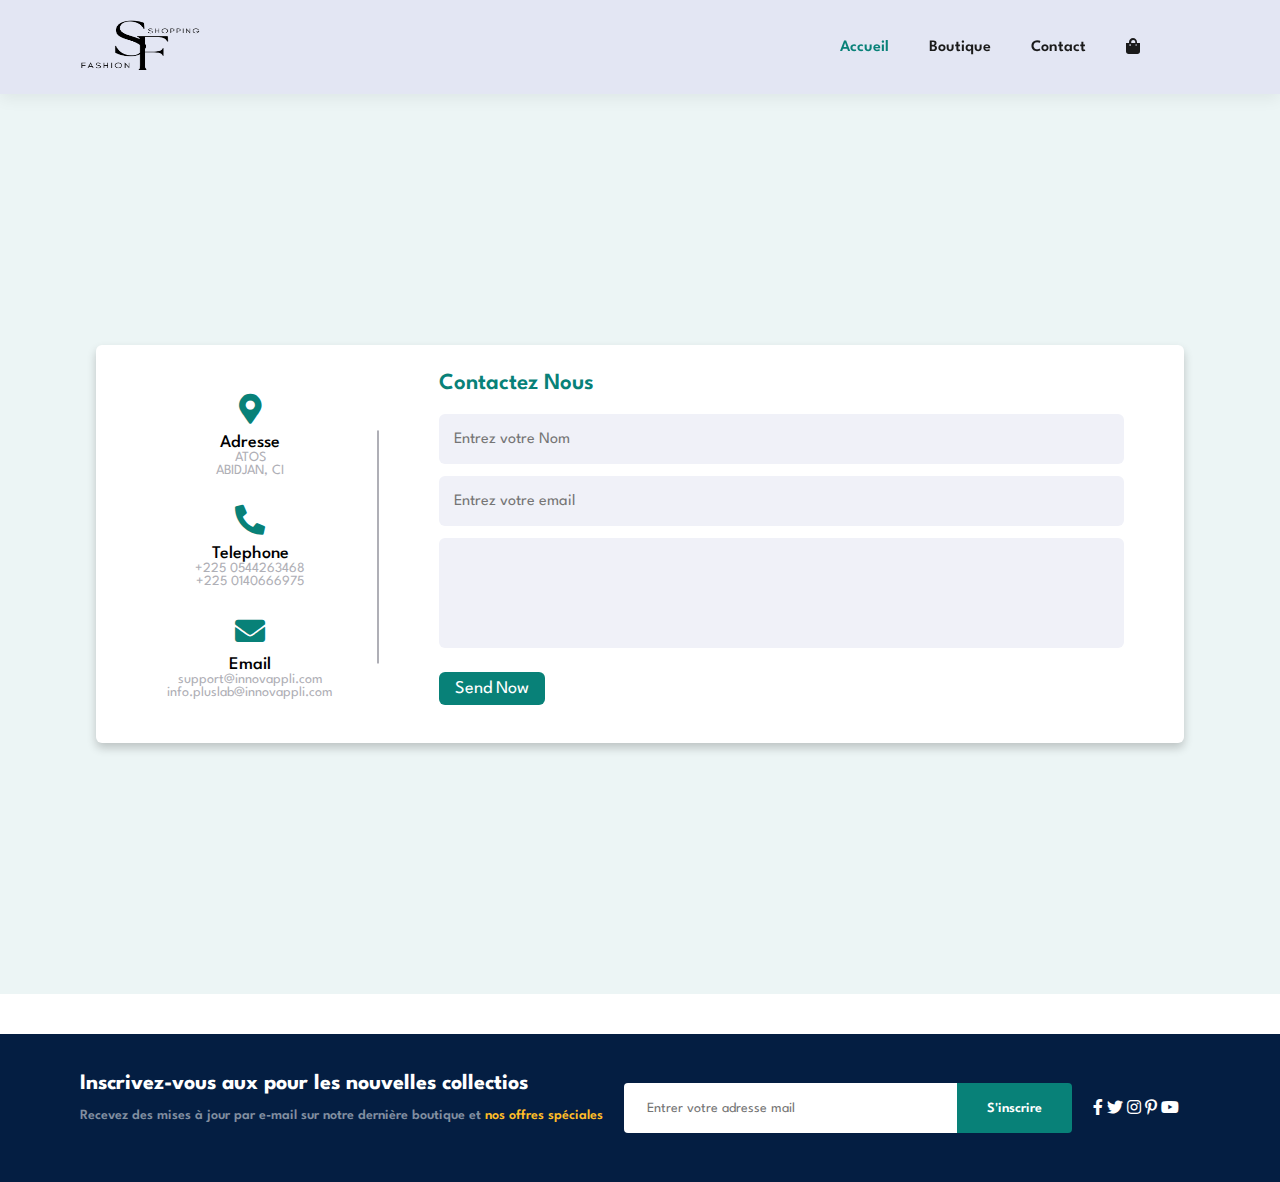
==== contact.html @ 9cd8980a "Yann" ====
<!DOCTYPE html>
<html lang="en">
<head>
    <meta charset="UTF-8">
    <meta http-equiv="X-UA-Compatible" content="IE=edge">
    <meta name="viewport" content="width=device-width, initial-scale=1.0">
    <link
      rel="stylesheet"
      href="https://pro.fontawesome.com/releases/v5.10.0/css/all.css"
    />

    <link rel="stylesheet" href="./assets/css/style.css" />
    <title>Document</title>
</head>
<body>
    <section id="header">
        <a href="#"><img src="./assets/img/logo.png" class="logo" alt="" /></a>
        <div>
          
          <ul id="navbar">
            <li><a class="active" href="index.html">Accueil</a></li>
            <li><a href="produit.html">Boutique</a></li>
            <li><a href="contact.html">Contact</a></li>
            <li>
              <a id="lg-bag" href="cart.html"
                ><i class="fa fa-shopping-bag"></i
              ></a>
            </li>
            <li><i class="fa-regular fa-magnifying-glass"></i></li>
            <a href="#" id="close"><i class="far fa-times"></i></a>
          </ul>
        </div>
        <div id="mobile">
          <a href="cart.html"><i class="far fa-shopping-bar"></i></a>
          <i id="bar" class="fas fa-outdent"></i>
        </div>
    </section>
    <div id="bd">
      <div class="container">
          <div class="content">
            <div class="left-side">
              <div class="address details">
                <i class="fas fa-map-marker-alt"></i>
                <div class="topic">Adresse</div>
                <div class="text-one">ATOS </div>
                <div class="text-two">ABIDJAN, CI</div>
              </div>
              <div class="phone details">
                <i class="fas fa-phone-alt"></i>
                <div class="topic">Telephone</div>
                <div class="text-one">+225 0544263468</div>
                <div class="text-two">+225 0140666975</div>
              </div>
              <div class="email details">
                <i class="fas fa-envelope"></i>
                <div class="topic">Email</div>
                <div class="text-one">support@innovappli.com</div>
                <div class="text-two">info.pluslab@innovappli.com</div>
              </div>
            </div>
            <div class="right-side">
              <div class="topic-text">Contactez Nous</div>
              <p></p>
            <form action="#">
              <div class="input-box">
                <input type="text" placeholder="Entrez votre Nom">
              </div>
              <div class="input-box">
                <input type="text" placeholder="Entrez votre email">
              </div>
              <div class="input-box message-box">
                <textarea name="" id="" cols="30" rows="10"></textarea>
              </div>
              <div class="button">
                <input type="button" value="Send Now" >
              </div>
            </form>
          </div>
          </div>
      </div>
    </div>
      <section id="newsletter" class="section-p1 section-m1">
        <div class="newstext">
          <h4>Inscrivez-vous aux pour les nouvelles collectios</h4>
          <p>
            Recevez des mises à jour par e-mail sur notre dernière boutique et
            <span>nos offres spéciales</span>
          </p>
        </div>
        <div class="form">
          <input type="text" placeholder=" Entrer votre adresse mail" />
          <button class="normal">S'inscrire</button>
        </div>
        <div class="icon">
          <i class="fab fa-facebook-f"></i>
          <i class="fab fa-twitter"></i>
          <i class="fab fa-instagram"></i>
          <i class="fab fa-pinterest-p"></i>
          <i class="fab fa-youtube"></i>
        </div>
        <img src="img/pay/pay.png" alt="" />
      </section>

</body>
</html>
---- assets/css/style.css ----
@import url("https://fonts.googleapis.com/css2?family=Spartan:wght@100;200;300;400;500;600;700;800;900&display=swap");
* {
  margin: 0;
  padding: 0;
  box-sizing: border-box;
  font-family: "Spartan", sans-serif;
}

html {
  scroll-behavior: smooth;
}

body{
  
  background-repeat: no-repeat;
  background-size: cover;
}

/* Global Styles */

h1 {
  font-size: 50px;
  line-height: 64px;
  color: #222;
}

h2 {
  font-size: 46px;
  line-height: 54px;
  color: #222;
}

h4 {
  font-size: 20px;
  color: #222;
}

h6 {
  font-weight: 700;
  font-size: 12px;
}

p {
  font-size: 16px;
  color: white;
  margin: 15px 0 20px 0;
}

.section-p1 {
  padding: 40px 80px;
}

.section-m1 {
  margin: 40px 0;
}

button.normal{
  font-size: 14px;
  font-weight: 600;
  padding: 15px 30px;
  color: black;
  background-color: #fff;
  border-radius: 4px;
  cursor: pointer;
  border: none;
  outline: none;
  transition: 0.2s;
}

button.white{
  font-size: 13px;
  font-weight: 600;
  padding: 11px 18px;
  color: #fff;
  background-color: transparent;
  cursor: pointer;
  border: 1px solid #fff;
  outline: none;
  transition: 0.2s;
}

body {
  width: 100%;
}

/* entete */
#header{
  display: flex;
  align-items: center;
  justify-content: space-between;
  padding: 20px 80px;
  background-color: #E3E6F3;
  box-shadow: 0 5px 15px rgba(0, 0, 0, 0.06);
  z-index: 999;
  position: sticky;
  top: 0;
  left: 0;
}

#header .logo{
  width: 120px;
  height: 50px;
}


#navbar{
  display: flex;
  align-items: center;
  justify-content: center;
  list-style: none;
}



#navbar li{
  padding: 0 20px;
  position: relative;
}

#navbar li a{
  text-decoration: none;
  font-size: 16px;
  font-weight: 600;
  color: #1a1a1a;
  transition: 0.3s ease;
}

#navbar li a:hover,
#navbar li a.active{
  color:#088178
}

#navbar li a.active::after,
#navbar li a:hover::after{
  content: "";
  position: absolute;
  bottom: -4px;
  left: 20px;

}

/* section hero */

#hero{
  background-image: url("./assets/img/image.webp");
  height: 90vh;
  width: 100%;
  background-size: cover;
  background-position: top 35% right 0;
  padding: 0 80px;
  display: flex;
  flex-direction: column;
  align-items: flex-start;
  justify-content: center;
}

#hero h4{
  padding: 15px;
  color: yellow;
}

#hero h2{
  padding: 15px;
  color: yellow;
}

#hero h1{
  color: rgb(255, 34, 0);
}

#hero button{
  background-image: url("img/button.png");
  background-color: transparent;
  color: #088178;
  border: 0;
  padding: 14px 80px 14px 65px;
  background-repeat: no-repeat;
  font-weight: 700;
  font-size: 15px;
}

/* section nouveauté */

#atout{
  display: flex;
  align-items: center;
  justify-content: space-between;
  flex-wrap: wrap;
 
}

#atout .fe-box{
  width: 180px;
  text-align: center;
  padding: 25px 15px;
  box-shadow: 20px 20px 34px rgba(0, 0, 0, 0.03);
  border: 1px solid #cce7d0;
  background: white;
  border-radius: 4px;
  margin: 15px 0;
  
}

#atout .fe-box:hover{
  box-shadow: 10px 10px 54px rgba(70, 62, 221, 0.01);
  border: 2px solid #cce7d0;

}

#atout .fe-box img{
  width: 100%;
  margin-bottom: 10px;
}

#atout .fe-box h6{
  display: inline-block;
  padding: 9px 8px 6px 8px;
  line-height: 1px;
  border-radius: 4px;
  color: #088178;
  background-color: #fddde4;
}

#atout .fe-box:nth-child(2) h6{
  background-color: #cdebbc;
}
#atout .fe-box:nth-child(3) h6{
  background-color: #d1e8f2;
}
#atout .fe-box:nth-child(4) h6{
  background-color: #cdd4f8;
}
#atout .fe-box:nth-child(5) h6{
  background-color: #f6dbf6;
}
#atout .fe-box:nth-child(6) h6{
  background-color: #fff2e5;
}

/* section product1 */

#product1{
  text-align: center;
}

#product1 .pro-container{
  display: flex;
  justify-content: space-between;
  padding-top: 20px;
  flex-wrap: wrap;
  
}

#product1 .pro{
  width: 24%;
  min-height: 250px;
  padding: 10px 5px;
  border: 1px solid #cce7d0;
  cursor: pointer;
  box-shadow: 20px 20px 30px rgba(0, 0, 0, 0.02);
  margin: 5px 5px;
  transition: 0.2s ease;
  position: relative;
  background-color: #eeeff43b;
}

#product1 .pro:hover{
  box-shadow: 20px 20px 30px rgba(0, 0, 0, 0.06);
}

#product1 .pro img{
 width: 100%;
 height: 250px;

 
}
#product1 .pro .des{
  text-align: start;
  padding: 10px 0;
}

#product1 .pro .des span{
  color: #606063;
  font-size: 12px;
  }

#product1 .pro .des h5{
  padding-top: 7px;
  color: #1a1a1a;
  font-size: 14px;
  }

#product1 .pro .des i{
  color: rgb(243, 181, 25);
  font-size: 12px;
  }
      
#product1 .pro .des h4{
 padding-top: 7px;
 font-size: 15px;
 font-weight: 700;
 color: #088178;
  }

#product1 .pro .cart{
  width: 40px;
  height: 40px;
  line-height: 40px;
  background-color: #e8f6ea;
  color: #088178;
  font-weight: 500;
  border-radius: 50%;
  border: 1px solid #cce7d0;
  position: absolute;
  bottom: 20px;
  right: 10px;
}

/* section banner */

#banner{
  display: flex;
  justify-content: center;
  flex-direction: column;
  align-items: center;
  text-align: center;
  background-image: url(/b2.jpg);
  width: 100%;
  height: 40vh;
  background-size: cover;
  background-position: center;
}

#banner h4{
  color: #fff;
  font-size: 16px;
}

#banner h2{
  color: #fff;
  font-size: 30px;
  padding: 10px 0;
}

#banner h2 span{
  color: #ef3636;
}

#banner button:hover{
  background: #088178;
  color: #fff;
}

/* sm-banner */

#sm-banner{
  display:flex;
  justify-content: space-between;
  flex-wrap: wrap;
}

#sm-banner .banner-box{
  display: flex;
  justify-content: center;
  flex-direction: column;
  align-items: flex-start;
  background-image: url("./assets/img/promotion/1.webp");
  width: 550px;
  height: 50vh;
  background-size: cover;
  background-position: center;
  padding: 30px;
}

#sm-banner .banner-box2{
  background-image: url("./assets/img/promotion/2.webp");
}

#sm-banner h4{
color: #fff;
font-size: 20px;
font-weight: 300;
}

#sm-banner h2{
  color: #fff;
  font-size: 25px;
  font-weight: 800;
}

#sm-banner span{
    color: #fff;
    font-size: 14px;
    font-weight: 500;
    padding-bottom: 15px;
}

#sm-banner .banner-box:hover button{
      background:#088178 ;
      border: 1px solid #088178 ;
}


/* section banner3 */

#banner3{
  display: flex;
  justify-content: space-between;
  flex-wrap: wrap;
  padding: 0 80px;
}

#banner3 .banner-box{
  display: flex;
  justify-content: center;
  flex-direction: column;
  align-items: flex-start;
  background-image: url("./assets/img/promotion/1.jpg");
  width: 30%;
  height: 30vh;
  background-size: cover;
  background-position: center;
  padding: 20px;
  margin-bottom: 20px;
}

#banner3 .banner-box2{
  background-image: url("./assets/img/promotion/2.jpg");
}

#banner3 .banner-box3{
  background-image: url("./assets/img/promotion/3.jpg");
}


#banner3 h2{
  color: #fff;
  font-weight: 900;
  font-size: 22px;
}

#banner3 h3{
  color: #ec544e;
  font-weight: 800;
  font-size: 15px;
}

/* section newsletter */
#newsletter{
  display: flex;
  justify-content: space-between;
  flex-wrap: wrap;
  align-items: center;
  background-image: url("img/banner/b14.png");
  background-repeat: no-repeat;
  background-color: #041e42;
  position: absolute;
  width: 100%;
}

#newsletter h4{
  font-size: 22px;
  font-weight: 700;
  color: #fff;
}

#newsletter p{
  font-size: 14px;
  font-weight: 600;
  color: #818ea0;
}

#newsletter p span{
  color: #ffbd27;
}

#newsletter .form{
  display: flex;
  width: 40%;
}
#newsletter input{
  height: 3.125rem;
  width: 100%;
  padding: 0 1.25em;
  font-size: 14px;
  border: 1px solid transparent;
  border-radius: 4px;
  outline: none;
  border-top-right-radius: 0;
  border-bottom-right-radius: 0;
}

#newsletter  button{
  background-color: #088178;
  color: #fff;
  white-space: nowrap;
  border-top-left-radius: 0;
  border-bottom-left-radius: 0;
}

#newsletter  .icon{
  color: white;

}

#mobile{
  display: none;
  align-items: center;
}

#close{
  display: none;
}

/* Responsive */
@media (max-width:1180px){
  .section-p1{
    padding: 40px 40px;
  }
  #navbar{
    display: flex;
    flex-direction: column;
    align-items: flex-start;
    justify-content: flex-start;
    position: fixed;
    top: 0;
    right: 0px;
    height: 30vh;
    width: 110px;
    background-color:hwb(42 22% 4%);
    color: black;
    box-shadow: 0 40px 60px rgba(0, 0, 0, 0.1);
    padding: 80px 0 0 10px;
  }

  #navbar li{
    margin-bottom: 25px;
  }

  #mobile{
    display: flex;
    align-items: center;
  }

  #mobile{
    color: #1a1a1a;
    font-size: 24px;
    padding: 20px;
  }

  #close{
    display: initial;
    position: absolute;
    top: 30px;
    left: 30px;
    color: #222;
    font-size: 24px;
  }

  #lg-bag{
    display: none;
  }

  #hero{
    height: 70vh;
    padding: 0 80px;
    background-position: top 30px right 30% ;
  }

  #atout{
    justify-content: center;
  }

  #atout .fe-box{
    margin: 15px 15px;
  }

  #product1 .pro-container{
    justify-content: center;
  }

  #product1 .pro{
    margin: 15px;
  }

  #product1 .pro img{
    width: 100%;
    height: 150px;
  }

  #banner{
    height: 20vh;
  }

  #sm-banner .banner-box{
    min-width: 100%;
    height: 30vh;
  }

  #banner3{
    padding: 0px 60px;
    width: 100%;
    margin: 0px;
   
    
  }

  #banner3 .banner-box{
    width: 28%;
  }

  #newsletter .form{
    width: 100%;
  }

  .form{
    margin: 10px;
  }

  #sm-banner .banner-box2{
    margin-top: 20px;
  }

  #banner3 .banner-box{
    width: 100%;
}
}

@media(max-width: 477px){

  .p1{
    padding: 20px;
  }
  #header{
    padding: 10px 30px;
  }

  h2{
    font-size: 25px;

  }

  h1{
    font-size: 30px;
  }

  #hero{
    padding: 0 20px;
    background-position: 75%;
  }

  #atout{
    justify-content: space-between;
  }

  #atout .fe-box{
    width: 90%;
  }
    

  #product1 .pro{
    width: 90%;
  }

  #banner{
    height: 40vh;
  }

  #sm-banner .banner-box{
    height: 40vh;
  }

  #sm-banner .banner-box2{
    margin-top: 20px;
  }

  #banner3{
    padding: 0 20px;
  }

  #banner3 .banner-box{
    width: 100%;
  }
  #newsletter{
    padding: 40px 20px;
  }
  #newsletter .form{
    width: 100%;
  }
}

.container{
  width: 85%;
  background: #fff;
  border-radius: 6px;
  padding: 20px 60px 30px 40px;
  box-shadow: 0 5px 10px rgba(0, 0, 0, 0.2);
}
.container .content{
  display: flex;
  align-items: center;
  justify-content: space-between;
}
.container .content .left-side{
  width: 25%;
  height: 100%;
  display: flex;
  flex-direction: column;
  align-items: center;
  justify-content: center;
  margin-top: 15px;
  position: relative;
}
.content .left-side::before{
  content: '';
  position: absolute;
  height: 70%;
  width: 2px;
  right: -15px;
  top: 50%;
  transform: translateY(-50%);
  background: #afafb6;
}
.content .left-side .details{
  margin: 14px;
  text-align: center;
}
.content .left-side .details i{
  font-size: 30px;
  color: #088178;
  margin-bottom: 10px;
}
.content .left-side .details .topic{
  font-size: 18px;
  font-weight: 500;
}
.content .left-side .details .text-one,
.content .left-side .details .text-two{
  font-size: 14px;
  color: #afafb6;
}
.container .content .right-side{
  width: 75%;
  margin-left: 75px;
}
.content .right-side .topic-text{
  font-size: 23px;
  font-weight: 600;
  color: #088178;
}
.right-side .input-box{
  height: 50px;
  width: 100%;
  margin: 12px 0;
}
.right-side .input-box input,
.right-side .input-box textarea{
  height: 100%;
  width: 100%;
  border: none;
  outline: none;
  font-size: 16px;
  background: #F0F1F8;
  border-radius: 6px;
  padding: 0 15px;
  resize: none;
}
.right-side .message-box{
  min-height: 110px;
}
.right-side .input-box textarea{
  padding-top: 6px;
}
.right-side .button{
  display: inline-block;
  margin-top: 12px;
}
.right-side .button input[type="button"]{
  color: #fff;
  font-size: 18px;
  outline: none;
  border: none;
  padding: 8px 16px;
  border-radius: 6px;
  background: #088178;
  cursor: pointer;
  transition: all 0.3s ease;
}
.button input[type="button"]:hover{
  background: #088178;
}

@media (max-width: 950px) {
  .container{
    width: 90%;
    padding: 30px 40px 40px 35px ;
  }
  .container .content .right-side{
   width: 75%;
   margin-left: 55px;
}
}
@media (max-width: 820px) {
  .container{
    margin: 40px 0;
    height: 100%;
  }
  .container .content{
    flex-direction: column-reverse;
  }
 .container .content .left-side{
   width: 100%;
   flex-direction: row;
   margin-top: 40px;
   justify-content: center;
   flex-wrap: wrap;
 }
 .container .content .left-side::before{
   display: none;
 }
 .container .content .right-side{
   width: 100%;
   margin-left: 0;
 }
}
#bd{
  min-height: 100vh;
  width: 100%;
  background: #e7f3f3ca;
  display: flex;
  align-items: center;
  justify-content: center;
}
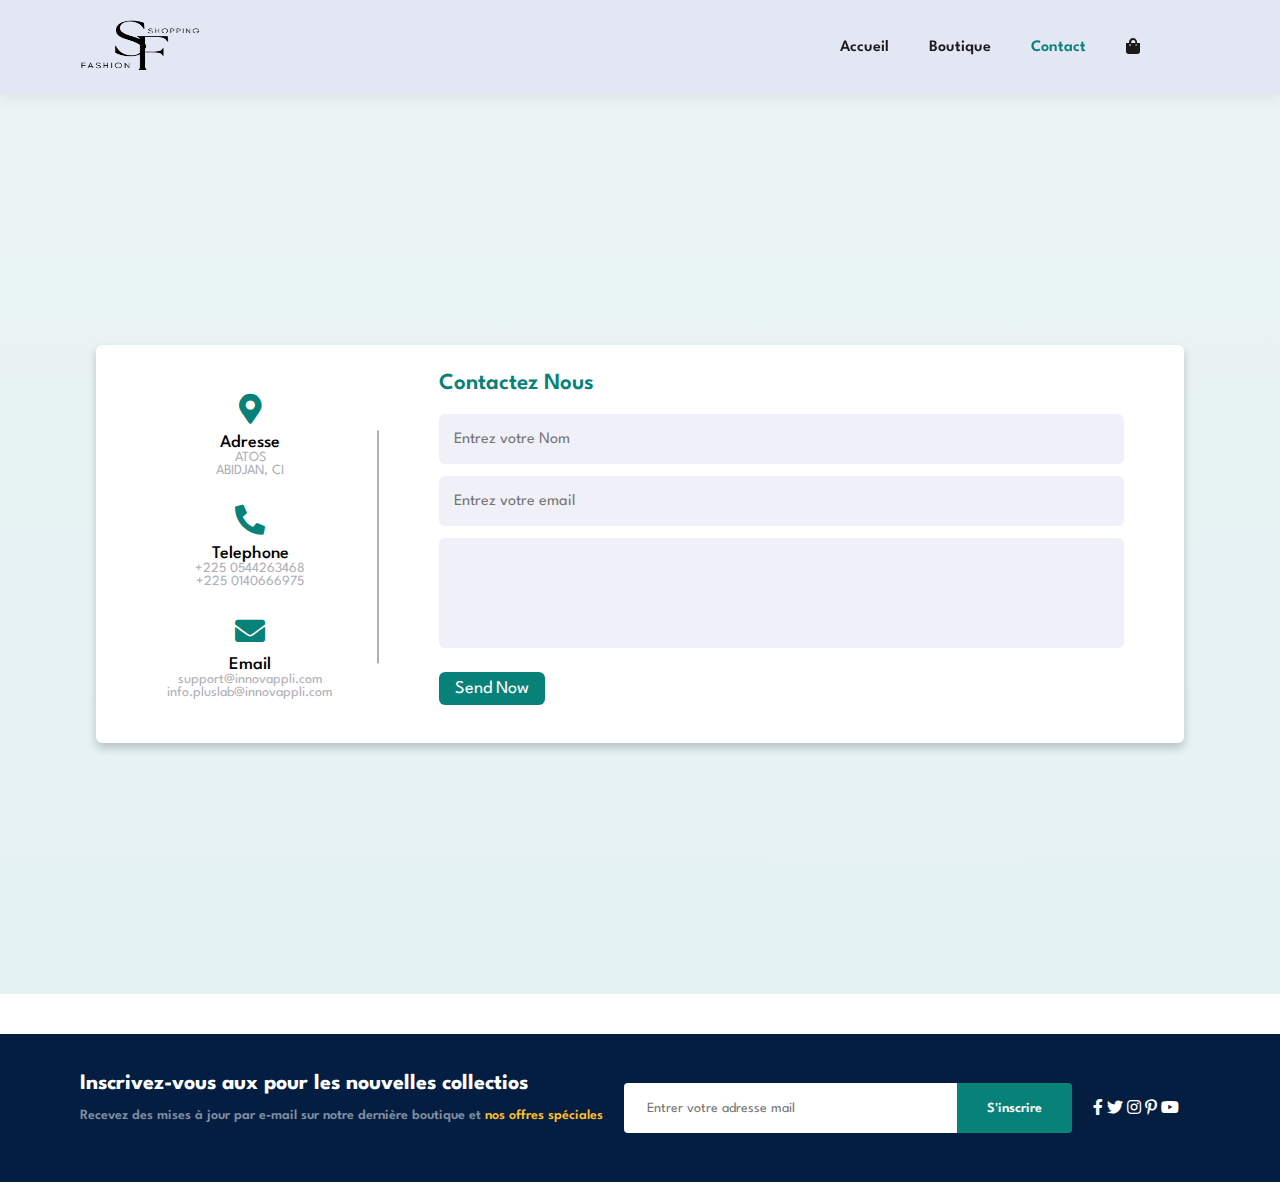
==== commit a1505ffa: "Yann" ====
--- a/contact.html
+++ b/contact.html
@@ -18,9 +18,9 @@
         <div>
           
           <ul id="navbar">
-            <li><a class="active" href="index.html">Accueil</a></li>
+            <li><a  href="index.html">Accueil</a></li>
             <li><a href="produit.html">Boutique</a></li>
-            <li><a href="contact.html">Contact</a></li>
+            <li><a class="active" href="contact.html">Contact</a></li>
             <li>
               <a id="lg-bag" href="cart.html"
                 ><i class="fa fa-shopping-bag"></i
--- a/assets/css/style.css
+++ b/assets/css/style.css
@@ -11,7 +11,7 @@
 }
 
 body{
-  
+  background-image: linear-gradient(to bottom, rgba(245, 246, 252, 0.52), rgba(205, 232, 241, 0.73)),url(./assets/img/body.jpg);
   background-repeat: no-repeat;
   background-size: cover;
 }
